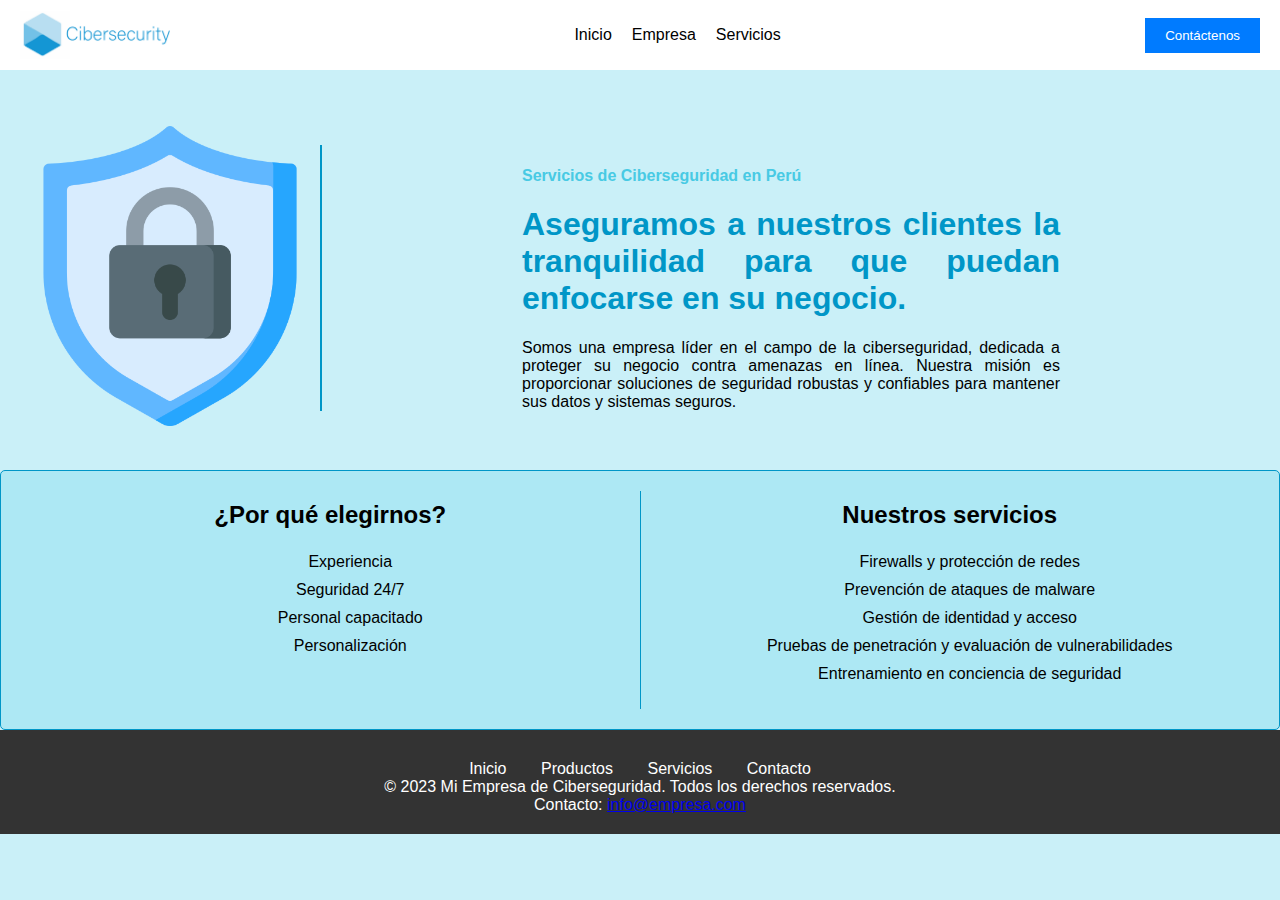
==== index.html @ 4ad9a20d "Add files via upload" ====
<!DOCTYPE html>
<html lang="es">
<head>
    <meta charset="UTF-8">
    <meta name="viewport" content="width=device-width, initial-scale=1.0">
    <title>Página Web</title>
    <link rel="stylesheet" href="estilos.css">
</head>
<body>
    <header>
        <img id="logo" src="Logo.jpg" alt="Logo de la empresa">
        <nav>
            <ul>
                <li><a href="index.html">Inicio</a></li>
                <li><a href="empresa.html">Empresa</a></li>
                <li><a href="servicios.html">Servicios</a></li>
            </ul>
        </nav>
            <button id="mostrarFormulario">Contáctenos</button>
        
            <div class="overlay" id="overlay">
                <div class="formulario">
                    <h2>Llene el formulario de contacto</h2>
                    <form action="#" method="post">
                        <label for="nombre">Nombre:</label>
                        <input type="text" id="nombre" name="nombre" required>
        
                        <label for="email">Email:</label>
                        <input type="email" id="email" name="email" required>
        
                        <label for="empresa">Nombre de la empresa:</label>
                        <input type="text" id="empresa" name="empresa" required>
        
                        <button type="submit">Enviar</button>
                    </form>
                    <button id="cerrarFormulario">Cerrar</button>
                </div>
            </div>
        
            <script src="script.js"></script>

    </header>
    <br><br>
    <div class="contenido">
        <div class="imagen">
       <img src="candado.png" alt="seguridad">
        </div>
        <div class="informacion">
            <h4 style="color: #48cae4;">Servicios de Ciberseguridad en Perú</h4>
            <h1 style="color: #0096c7;">Aseguramos a nuestros clientes la tranquilidad para que puedan enfocarse en su negocio.</h1>
            <p>Somos una empresa líder en el campo de la ciberseguridad, dedicada a proteger su negocio contra amenazas en línea. Nuestra misión es proporcionar soluciones de seguridad robustas y confiables para mantener sus datos y sistemas seguros.</p>
        </div>
    </div>
    <div class="informacion-adicional">
        <div class="columna-izquierda">
            <h3>¿Por qué elegirnos?</h3>
            <ul>
                <li>Experiencia</li>
                <li>Seguridad 24/7</li>
                <li>Personal capacitado</li>
                <li>Personalización</li>
            </ul>
        </div>
        <div class="columna-derecha">
            <h3>Nuestros servicios</h3>
            <ul>
                <li>Firewalls y protección de redes</li>
                <li>Prevención de ataques de malware</li>
                <li>Gestión de identidad y acceso</li>
                <li>Pruebas de penetración y evaluación de vulnerabilidades</li>
                <li>Entrenamiento en conciencia de seguridad</li>
            </ul>
        </div>
    </div>
    <footer>
        <div class="footer-links">
            <a href="#">Inicio</a>
            <a href="#">Productos</a>
            <a href="#">Servicios</a>
            <a href="#">Contacto</a>
            <!-- form.123formbuilder.com script begins here -->
<script type="text/javascript" defer src="https://form.123formbuilder.com/embed/6534205.js" data-role="form" data-default-width="650px"></script>
<!-- form.123formbuilder.com script ends here -->
        </div>
        <p>&copy; 2023 Mi Empresa de Ciberseguridad. Todos los derechos reservados.</p>
        <p>Contacto: <a href="mailto:enio.hugo@hotmail.com?subject=Asunto del correo&body=Hola,%20quiero%20información%20sobre%20sus%20servicios">info@empresa.com</a></p>
    </footer>

</body>
</html>
---- estilos.css ----
header {
    background-color: white;
    color: #fff;
    display: flex;
    justify-content: space-between;
    align-items: center;
    padding: 10px 20px;
}

body{
    background-color: #caf0f8;
    font-family: Arial, sans-serif;
    text-align: center;
    margin: 0;
    padding: 0;
}

button {
    background-color: #007BFF;
    color: #fff;
    border: none;
    padding: 10px 20px;
    cursor: pointer;
    transition: transform 0.3s;
}
button:hover{
    transform: scale(1.2);
}
.overlay {
    display: none;
    position: fixed;
    top: 0;
    left: 0;
    width: 100%;
    height: 100%;
    background: rgba(0, 0, 0, 0.5);
    z-index: 1;
}

.formulario {
    
/* Agrega este estilo para cambiar el color de las letras en el formulario */
    background-color: #fff;
    width: 300px;
    margin: 100px auto;
    padding: 20px;
    border-radius: 5px;
    box-shadow: 0 0 10px rgba(0, 0, 0, 0.2);
    color: #333; /* Cambia el color del texto (en este caso, a negro) */
}

h2 {
    margin-top: 0;
}

label {
    display: block;
    margin-bottom: 5px;
}

input[type="text"],
input[type="email"] {
    width: 100%;
    padding: 5px;
    margin-bottom: 10px;
    border: 1px solid #ccc;
    border-radius: 3px;
}

button[type="submit"] {
    background-color: #007BFF;
    color: #fff;
    border: none;
    padding: 10px 20px;
    cursor: pointer;
}

button#cerrarFormulario {
    background-color: #ccc;
    color: #fff;
    border: none;
    padding: 5px 10px;
    cursor: pointer;
    margin-top: 10px;
}


#logo {
    transition: transform 0.3s;
    width: 150px; /* Ajusta el tamaño de tu logo */
}
header img:hover{
    transform: scale(1.2);
}
nav ul {
    list-style: none;
    display: flex;
    gap: 20px;
}

nav ul li {
    margin: 0;
}

nav ul li a {
        text-decoration: none; /* Quita el subrayado */
        color: black; /* Cambia el color del texto a negro */
        display: inline-block;
    }
nav ul li a:hover {
    transform: scale(1.2); /* Aumenta el tamaño al 120% */
    color: red; /* Cambia el color al pasar el cursor */
}

.contenido {
    display: flex;
    align-items: center;
    padding: 20px;
}

.imagen {
    max-width: 100%;
    height: auto;
    transition: transform 0.3s;
    flex: 1;
    text-align: center;
}

.imagen:hover {
    transform: scale(1.1); 
}

.imagen img {
    max-width: 300px;
    max-height: 1000px;
}

.informacion {
    flex: 2;
    font-family: Arial, sans-serif;
    padding-left: 200px;
    padding-right: 200px;
    border-left: 2px solid #0096c7;
    text-align:justify;
}
footer {
    background-color: #333;
    color: #fff;
    text-align: center;
    padding: 20px 0;
}

.footer-links {
    margin-top: 10px;
}

.footer-links a {
    color: #fff;
    text-decoration: none;
    margin: 0 15px;
}

.footer-links a:hover {
    text-decoration: underline;
}
.informacion-adicional {
background-color: #ade8f4;
padding: 20px;
border: 1px solid #0096c7;
border-radius: 5px;
margin-top: 20px;
display: flex;
}

.columna-izquierda,
.columna-derecha {
flex: 1;
padding: 10px;
font-family: Arial, sans-serif;

}

.columna-izquierda {
border-right: 1px solid #0096c7;
}
ul {
list-style-type: none;
}

/* Estilos para los elementos de la lista */
ul li {
margin-bottom: 10px;
}


/* PESTAÑA DE SERVICIO */

/* Estilos para el cuerpo de la página */
.contenido-con-imagen {
    position: relative;
    max-width: 1500px; /* Ancho máximo de la imagen */
    margin: 0 auto; /* Centrar horizontalmente */
}

/* Estilos para la imagen */
.imagen2 img {
    width: 100%;
    display: block;
}

/* Estilos para el cuadro de texto encima de la imagen */
.cuadro-de-texto1 {
    position: absolute;
    top: 0;
    left: 0;
    width: 100%;
    height: 100%;
    display: flex;
}

/* Estilos para las columnas */
.columna-izquierda1,
.columna-derecha1 {
    flex: 1;
    padding: 20px;
    font-family: Arial, sans-serif;
}

.columna-izquierda1 {
    margin: 0, 0, 0, 200;
    position: absolute;
    flex: 1;
    background: none; /* Sin fondo en la columna izquierda */
}

/* Estilos para los subtítulos y texto */
h3 {
    font-size: 1.5rem;
    margin-top: 0;
}

h1 {
    font-size: 2rem;
}

p {
    margin: 0;
}

.logoserv{
    text-align: center;

}
.logoserv img{
    transition: transform 0.5s;
}
.logoserv img:hover{
    transform: scale(1.7);
}

.youtube {
    text-align:center ;
}

 /* Estilos para el cuadro de dos columnas */
 .cuadro {
    display: grid;
    grid-template-rows: repeat(4, auto);
    grid-template-columns: 1fr 1fr;
    gap: 20px;
    font-family: Arial, sans-serif;
}

.cuadro > div {
    border: none; /* Sin contorno */
    background: #ade8f4; /* Sin fondo */
    padding: 0;
    text-align:left;
}

/* Estilos para las imágenes */
.imga, .imgb, .imgc, .imgd {
    max-width: 100%;
    height: auto;
    text-align: center;
}
/* estilo para el texto*/
.text1, .text2, .text3, .text4 h2{
color: #333;
}
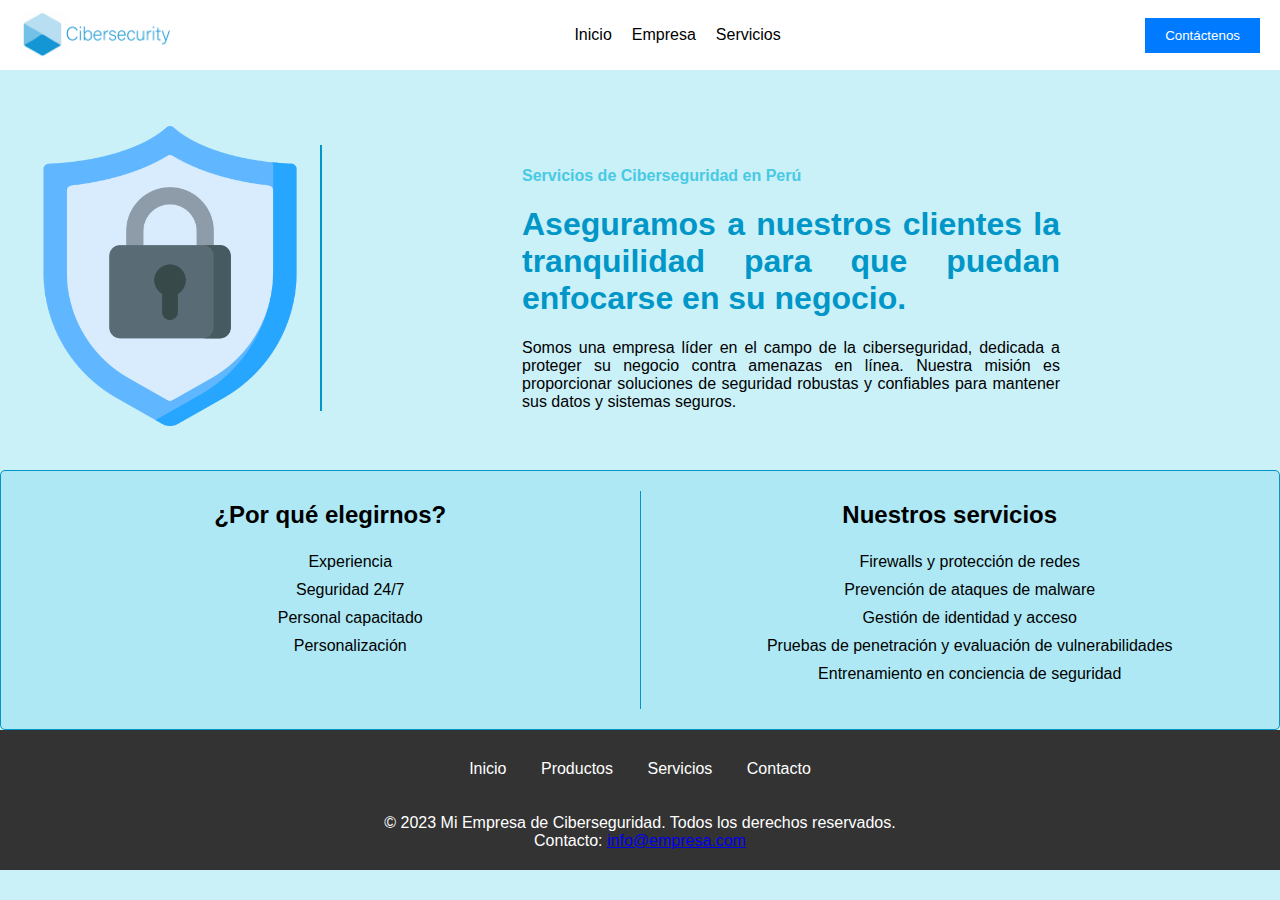
==== commit 2565b3f7: "Update index.html" ====
--- a/index.html
+++ b/index.html
@@ -78,7 +78,8 @@
             <a href="#">Productos</a>
             <a href="#">Servicios</a>
             <a href="#">Contacto</a>
-            <!-- form.123formbuilder.com script begins here -->
+            <br><br><br>
+<!-- form.123formbuilder.com script begins here -->
 <script type="text/javascript" defer src="https://form.123formbuilder.com/embed/6534205.js" data-role="form" data-default-width="650px"></script>
 <!-- form.123formbuilder.com script ends here -->
         </div>
@@ -87,4 +88,4 @@
     </footer>
 
 </body>
-</html>+</html>
